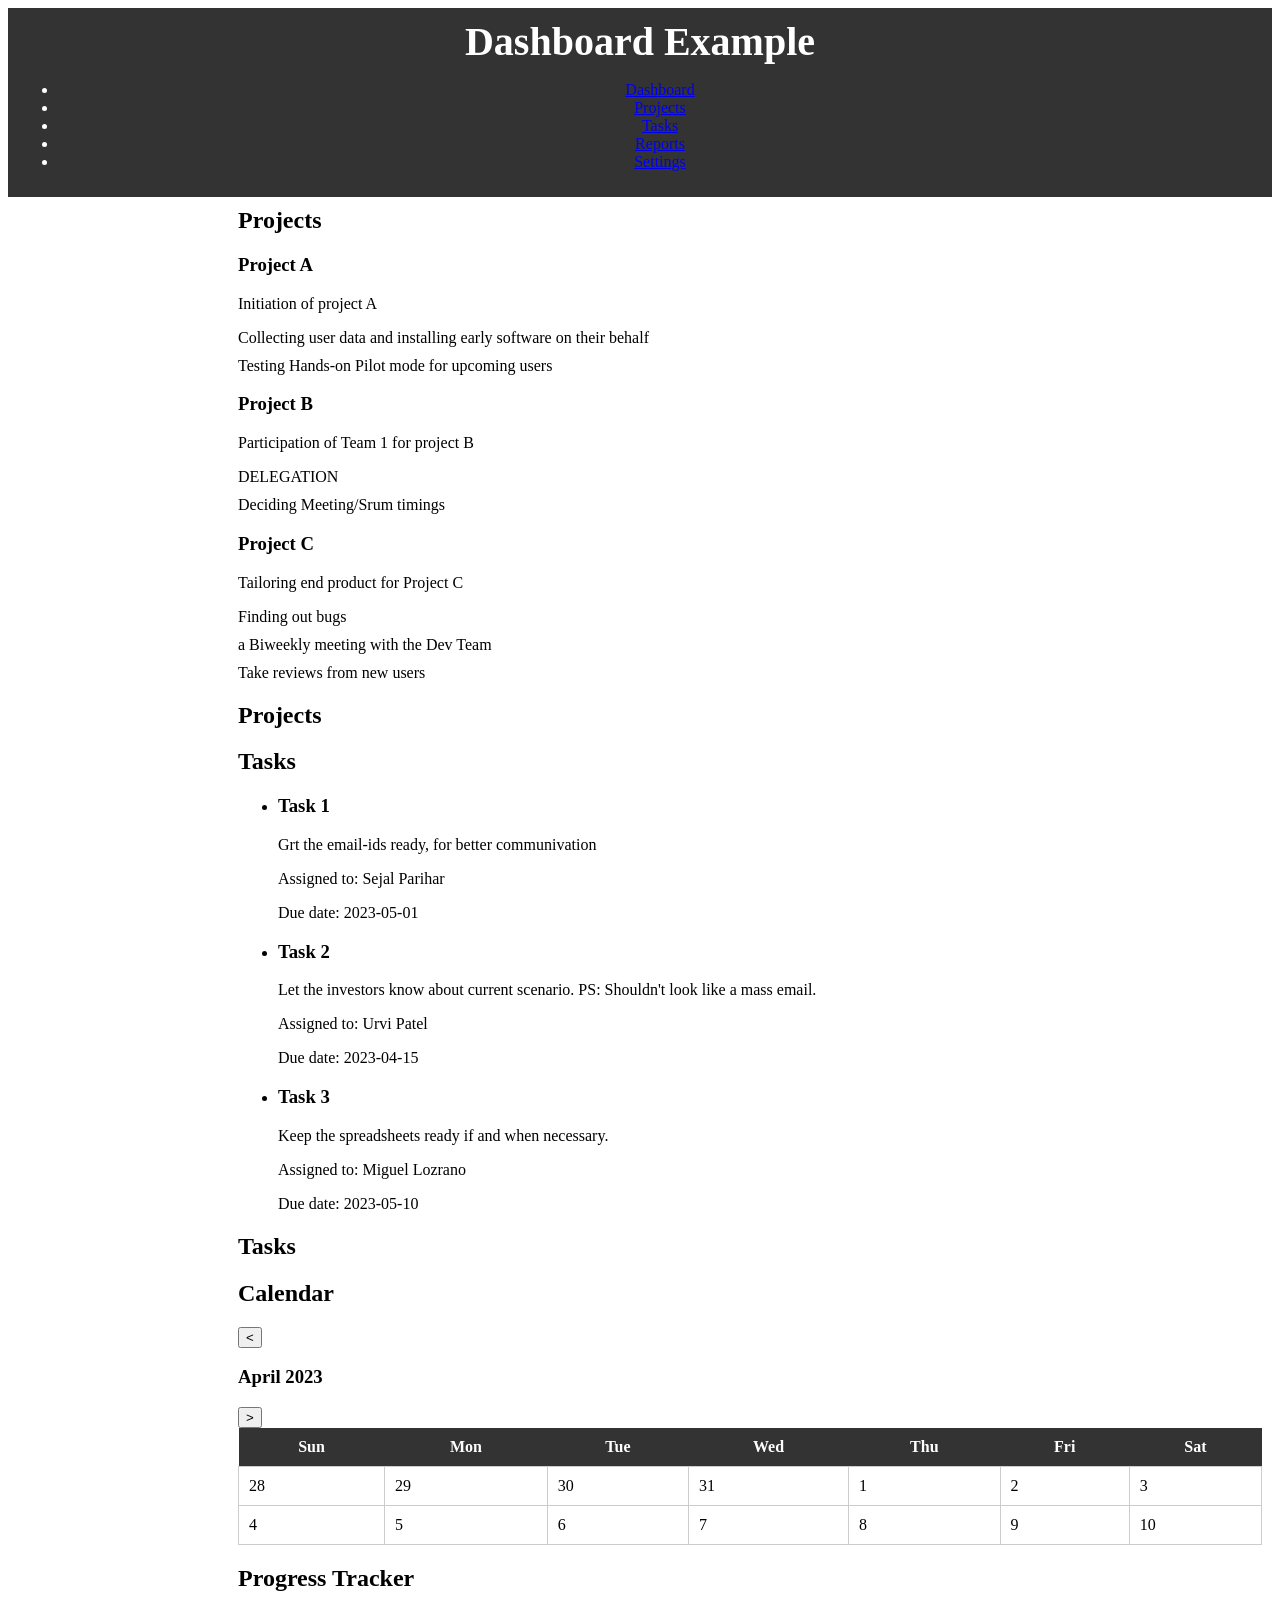
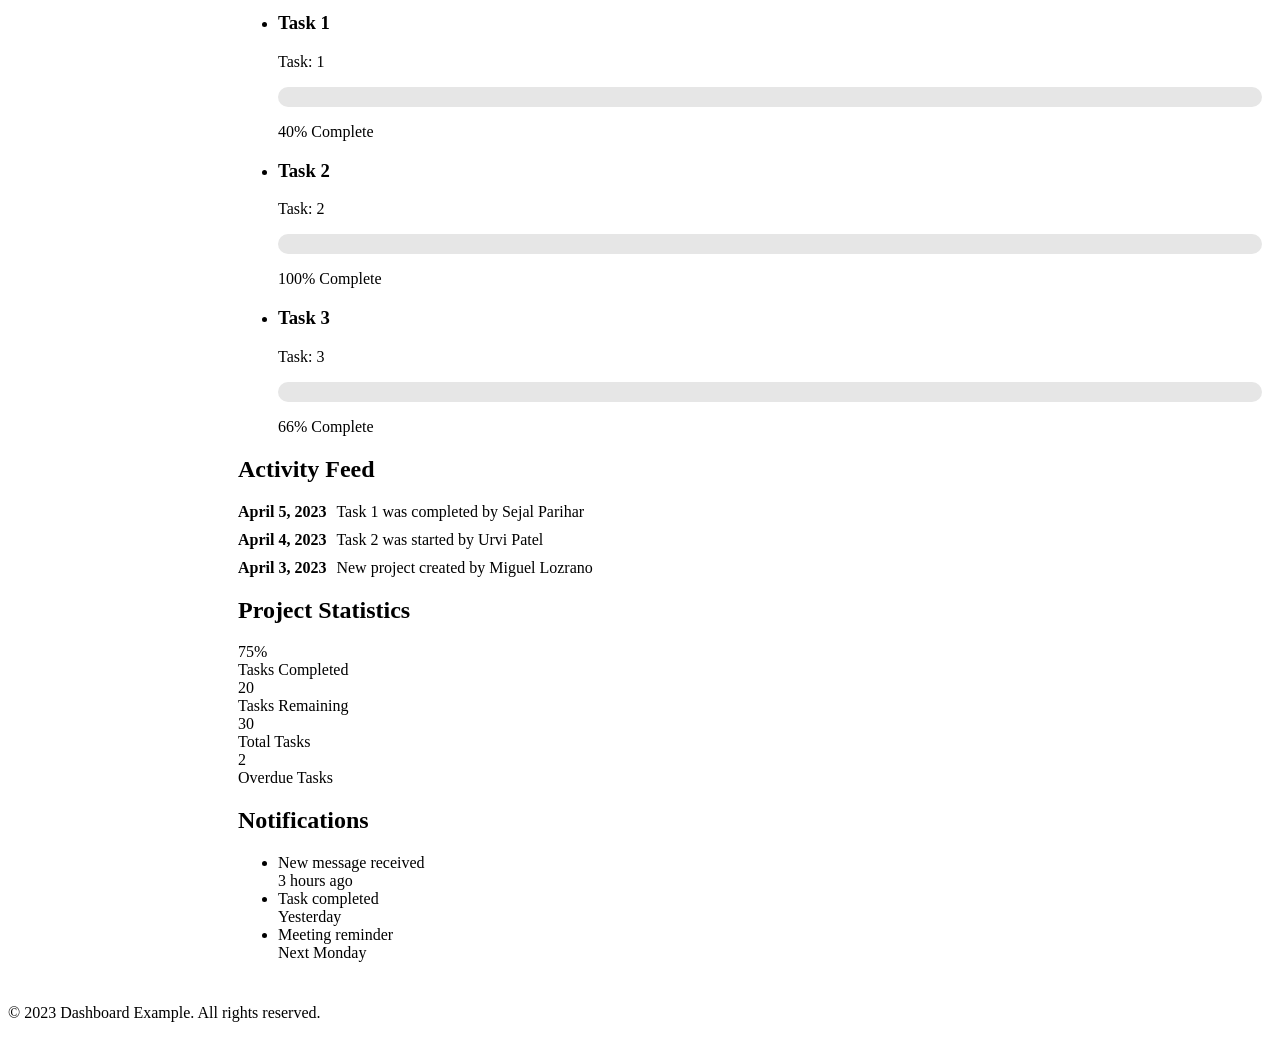
==== index.html @ 57598dc1 "Rename index to index.html" ====
<!DOCTYPE html>
<html>
<head>
	<title>Dashboard Example</title>
	<link rel="stylesheet" href = "style.css"

</head>
<body>
	<header>
		<h1>Dashboard Example</h1>
		<nav>
			<ul>
				<li><a href="#">Dashboard</a></li>
				<li><a href="#">Projects</a></li>
				<li><a href="#">Tasks</a></li>
				<li><a href="#">Reports</a></li>
				<li><a href="#">Settings</a></li>
			</ul>
		</nav>
	</header>
	
	<main>
		<section id="project-list">
                <h2>Projects</h2>
                <ul>
                    <li>
                        <h3>Project A</h3>
                        <p>Initiation of project A</p>
                        <ul>
                            <li>Collecting user data and installing early software on their behalf</li>
                            <li>Testing Hands-on Pilot mode for upcoming users </li>
                        </ul>
                    </li>
                    <li>
                        <h3>Project B</h3>
                        <p>Participation of Team 1 for project B</p>
                        <ul>
                            <li>DELEGATION</li>
                            <li>Deciding Meeting/Srum timings</li>
                        </ul>
                    </li>
                    <li>
                        <h3>Project C</h3>
                        <p>Tailoring end product for Project C</p>
                        <ul>
                            <li>Finding out bugs</li>
                            <li>a Biweekly meeting with the Dev Team</li>
                            <li>Take reviews  from new users</li>
                        </ul>
                    </li>
                </ul>
            </section>
            
			<h2>Projects</h2>
			
		</section>
		
		<section id="task-list">
                <h2>Tasks</h2>
                <ul>
                    <li>
                        <h3>Task 1</h3>
                        <p>Grt the email-ids ready, for better communivation</p>
                        <p>Assigned to: Sejal Parihar</p>
                        <p>Due date: 2023-05-01</p>
                    </li>
                    <li>
                        <h3>Task 2</h3>
                        <p>Let the investors know about current scenario. PS: Shouldn't look like a mass email.</p>
                        <p>Assigned to: Urvi Patel</p>
                        <p>Due date: 2023-04-15</p>
                    </li>
                    <li>
                        <h3>Task 3</h3>
                        <p>Keep the spreadsheets ready if and when necessary.</p>
                        <p>Assigned to: Miguel Lozrano</p>
                        <p>Due date: 2023-05-10</p>
                    </li>
                </ul>
            </section>
            
			<h2>Tasks</h2>
			<!-- Add code for task list widget here -->
		</section>
		
		<section id="calendar">
			<h2>Calendar</h2>
                <div class="calendar-header">
                    <button class="prev-month-btn">&lt;</button>
                    <h3 class="current-month">April 2023</h3>
                    <button class="next-month-btn">&gt;</button>
                </div>
                <table>
                    <thead>
                        <tr>
                            <th>Sun</th>
                            <th>Mon</th>
                            <th>Tue</th>
                            <th>Wed</th>
                            <th>Thu</th>
                            <th>Fri</th>
                            <th>Sat</th>
                        </tr>
                    </thead>
                    <tbody>
                        <tr>
                            <td class="prev-month-day">28</td>
                            <td class="prev-month-day">29</td>
                            <td class="prev-month-day">30</td>
                            <td class="prev-month-day">31</td>
                            <td>1</td>
                            <td>2</td>
                            <td>3</td>
                        </tr>
                        <tr>
                            <td>4</td>
                            <td>5</td>
                            <td>6</td>
                            <td>7</td>
                            <td>8</td>
                            <td>9</td>
                            <td>10</td>
                        </tr>
                    </tbody>
                </table>
            </section>
            
		</section>
		
		
		<section id="progress-tracker">
            <h2>Progress Tracker</h2>
                <ul>
                    <li>
                        <h3>Task 1</h3>
                        <p>Task: 1</p>
                        <div class="progress-bar">
                            <div class="progress-bar-fill" style="width: 40%;"></div>
                        </div>
                        <p>40% Complete</p>
                    </li>
                    <li>
                        <h3>Task 2</h3>
                        <p> Task: 2</p>
                        <div class="progress-bar">
                            <div class="progress-bar-fill" style="width: 100%;"></div>
                        </div>
                        <p>100% Complete</p>
                    </li>
                    <li>
                        <h3>Task 3</h3>
                        <p>Task: 3</p>
                        <div class="progress-bar">
                            <div class="progress-bar-fill" style="width: 66%;"></div>
                        </div>
                        <p>66% Complete</p>
                    </li>
                </ul>
            </section>
            
		</section>
		
		<section id="activity-feed">
            <h2>Activity Feed</h2>
            <ul>
                <li>
                    <div class="activity-date">April 5, 2023</div>
                    <div class="activity-description">Task 1 was completed by Sejal Parihar</div>
                </li>
                <li>
                    <div class="activity-date">April 4, 2023</div>
                    <div class="activity-description">Task 2 was started by Urvi Patel</div>
                </li>
                <li>
                    <div class="activity-date">April 3, 2023</div>
                    <div class="activity-description">New project created by Miguel Lozrano</div>
                </li>
            </ul>
        </section>
     
    
		</section>
	
			<section id="stats">
                <h2>Project Statistics</h2>
                <div class="stats-container">
                    <div class="stat">
                        <div class="stat-value">75%</div>
                        <div class="stat-label">Tasks Completed</div>
                    </div>
                    <div class="stat">
                        <div class="stat-value">20</div>
                        <div class="stat-label">Tasks Remaining</div>
                    </div>
                    <div class="stat">
                        <div class="stat-value">30</div>
                        <div class="stat-label">Total Tasks</div>
                    </div>
                    <div class="stat">
                        <div class="stat-value">2</div>
                        <div class="stat-label">Overdue Tasks</div>
                    </div>
                </div>
            </section>
            
		</section>
		
		<section id="notifications">
			<h2>Notifications</h2>
                <ul>
                    <li>
                        <div class="notification-icon"><i class="fas fa-envelope"></i></div>
                        <div class="notification-details">
                            <div class="notification-title">New message received</div>
                            <div class="notification-time">3 hours ago</div>
                        </div>
                    </li>
                    <li>
                        <div class="notification-icon"><i class="fas fa-check"></i></div>
                        <div class="notification-details">
                            <div class="notification-title">Task completed</div>
                            <div class="notification-time">Yesterday</div>
                        </div>
                    </li>
                    <li>
                        <div class="notification-icon"><i class="fas fa-calendar"></i></div>
                        <div class="notification-details">
                            <div class="notification-title">Meeting reminder</div>
                            <div class="notification-time">Next Monday</div>
                        </div>
                    </li>
                </ul>
            </section>
            
		</section>
		
	</main>
	
	<footer>
		<p>&copy; 2023 Dashboard Example. All rights reserved.</p>
	</footer>
	
</body>
</html>
---- style.css ----
style.css
body {
    font-family: Arial, sans-serif;
    background-color: #f4f4f4;
  }
  
  /* Header styles */
  header {
    background-color: #333;
    color: #fff;
    padding: 10px;
    text-align: center;
  }
  
  header h1 {
    margin: 0;
    font-size: 2.5em;
  }
  
  /* Sidebar styles */
  aside {
    background-color: #ddd;
    padding: 10px;
    width: 200px;
    position: fixed;
    height: 100%;
  }
  
  /* Main content styles */
  main {
    margin-left: 220px;
    padding: 10px;
  }
  
  /* Project list styles */
  #project-list {
    margin-bottom: 20px;
  }
  
  #project-list h2 {
    margin-top: 0;
  }
  
  #project-list ul {
    list-style: none;
    margin: 0;
    padding: 0;
  }
  
  #project-list li {
    margin-bottom: 10px;
  }
  
  #project-list a {
    color: #333;
    text-decoration: none;
  }
  
  /* Task list styles */
  #task-list {
    margin-bottom: 20px;
  }
  
  #task-list h2 {
    margin-top: 0;
  }
  
  #task-list table {
    width: 100%;
    border-collapse: collapse;
  }
  
  #task-list th {
    text-align: left;
    background-color: #333;
    color: #fff;
    padding: 10px;
  }
  
  #task-list td {
    padding: 10px;
    border: 1px solid #ccc;
  }
  
  #task-list td.completed {
    color: green;
  }
  
  #task-list td.overdue {
    color: red;
  }
  
  /* Calendar widget styles */
  #calendar {
    margin-bottom: 20px;
  }
  
  #calendar h2 {
    margin-top: 0;
  }
  
  #calendar table {
    width: 100%;
    border-collapse: collapse;
  }
  
  #calendar th {
    text-align: center;
    background-color: #333;
    color: #fff;
    padding: 10px;
  }
  
  #calendar td {
    padding: 10px;
    border: 1px solid #ccc;
  }
  
  #calendar td.today {
    background-color: #e6f7ff;
  }
  
  /* Progress tracker styles */
  #progress-tracker {
    margin-bottom: 20px;
  }
  
  #progress-tracker h2 {
    margin-top: 0;
  }
  
  #progress-tracker .progress-bar {
    background-color: #e6e6e6;
    height: 20px;
    border-radius: 10px;
    overflow: hidden;
    margin-bottom: 10px;
  }
  
  #progress-tracker .progress-bar span {
    display: block;
    height: 100%;
    background-color: #007bff;
  }
  
  #progress-tracker .progress-bar span.task-1 {
    width: 75%;
  }
  
  #progress-tracker .progress-bar span.task-2 {
    width: 25%;
  }
  
  /* Activity feed styles */
  #activity-feed {
    margin-bottom: 20px;
  }
  
  #activity-feed h2 {
    margin-top: 0;
  }
  
  #activity-feed ul {
    list-style: none;
    margin: 0;
    padding: 0;
  }
  
  #activity-feed li {
    margin-bottom: 10px;
    display: flex;
  }
  
  #activity-feed .activity-date {
    margin-right: 10px;
    font-weight: bold;
  }
  
  /* Statistics styles */
  #stats {
    margin-bottom: 20px;
}
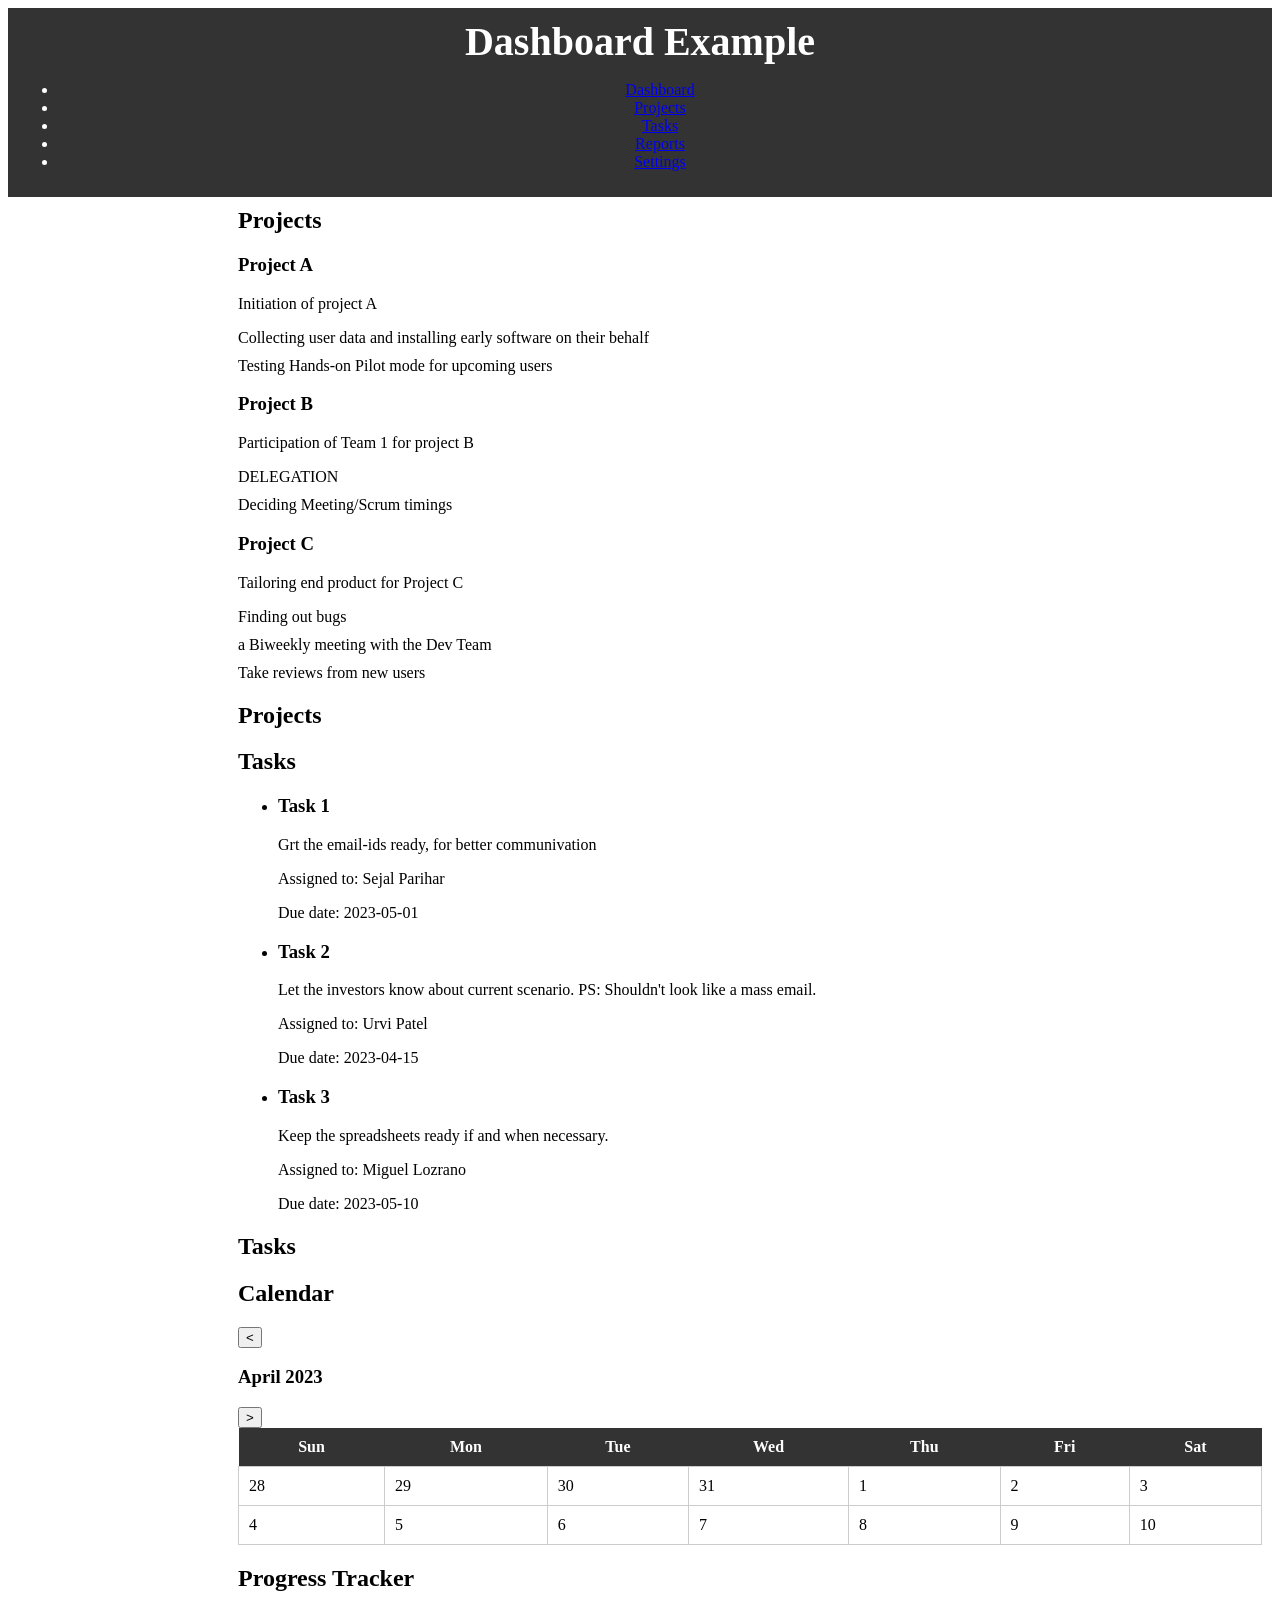
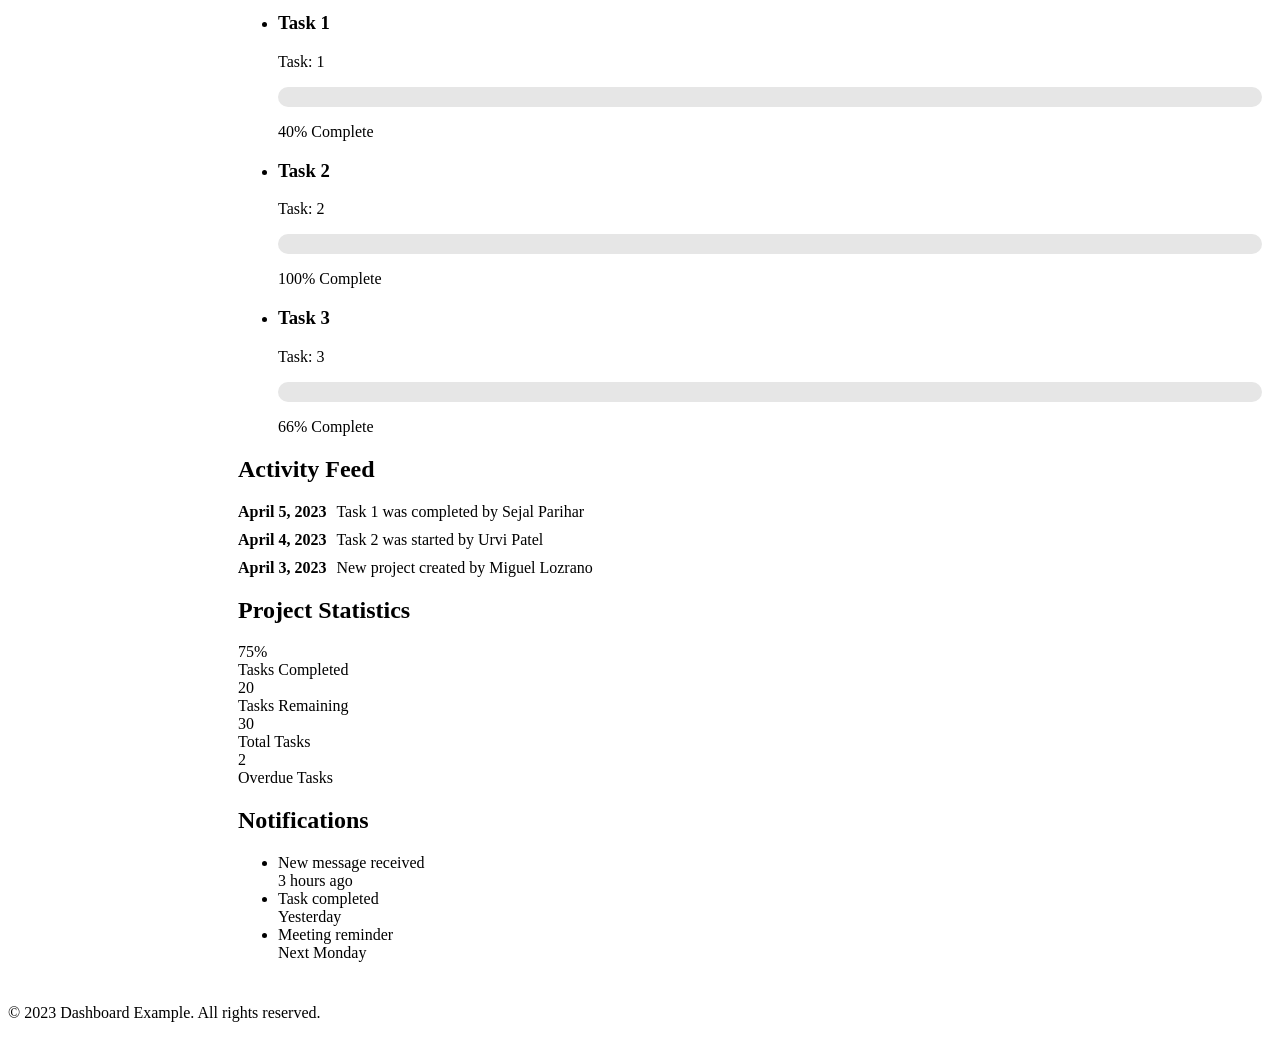
==== commit 1af02464: "Update index.html" ====
--- a/index.html
+++ b/index.html
@@ -36,7 +36,7 @@
                         <p>Participation of Team 1 for project B</p>
                         <ul>
                             <li>DELEGATION</li>
-                            <li>Deciding Meeting/Srum timings</li>
+                            <li>Deciding Meeting/Scrum timings</li>
                         </ul>
                     </li>
                     <li>
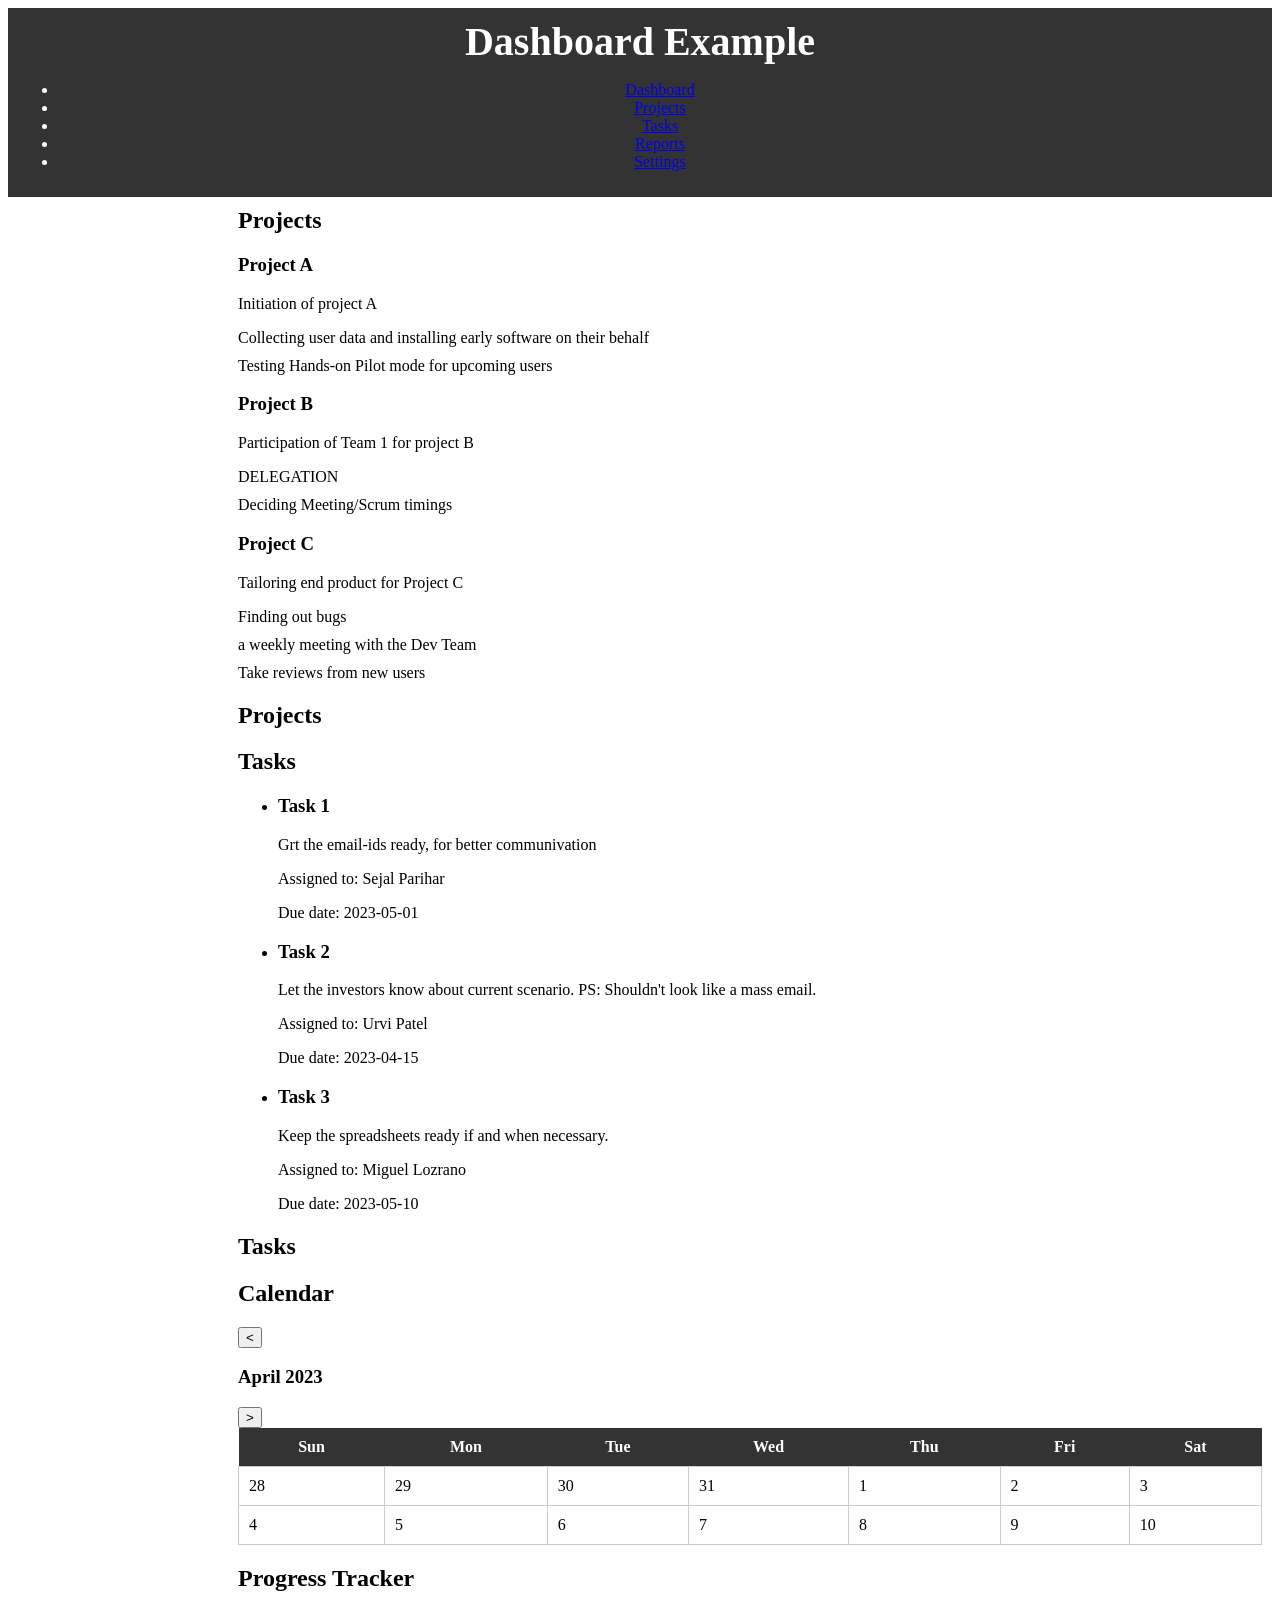
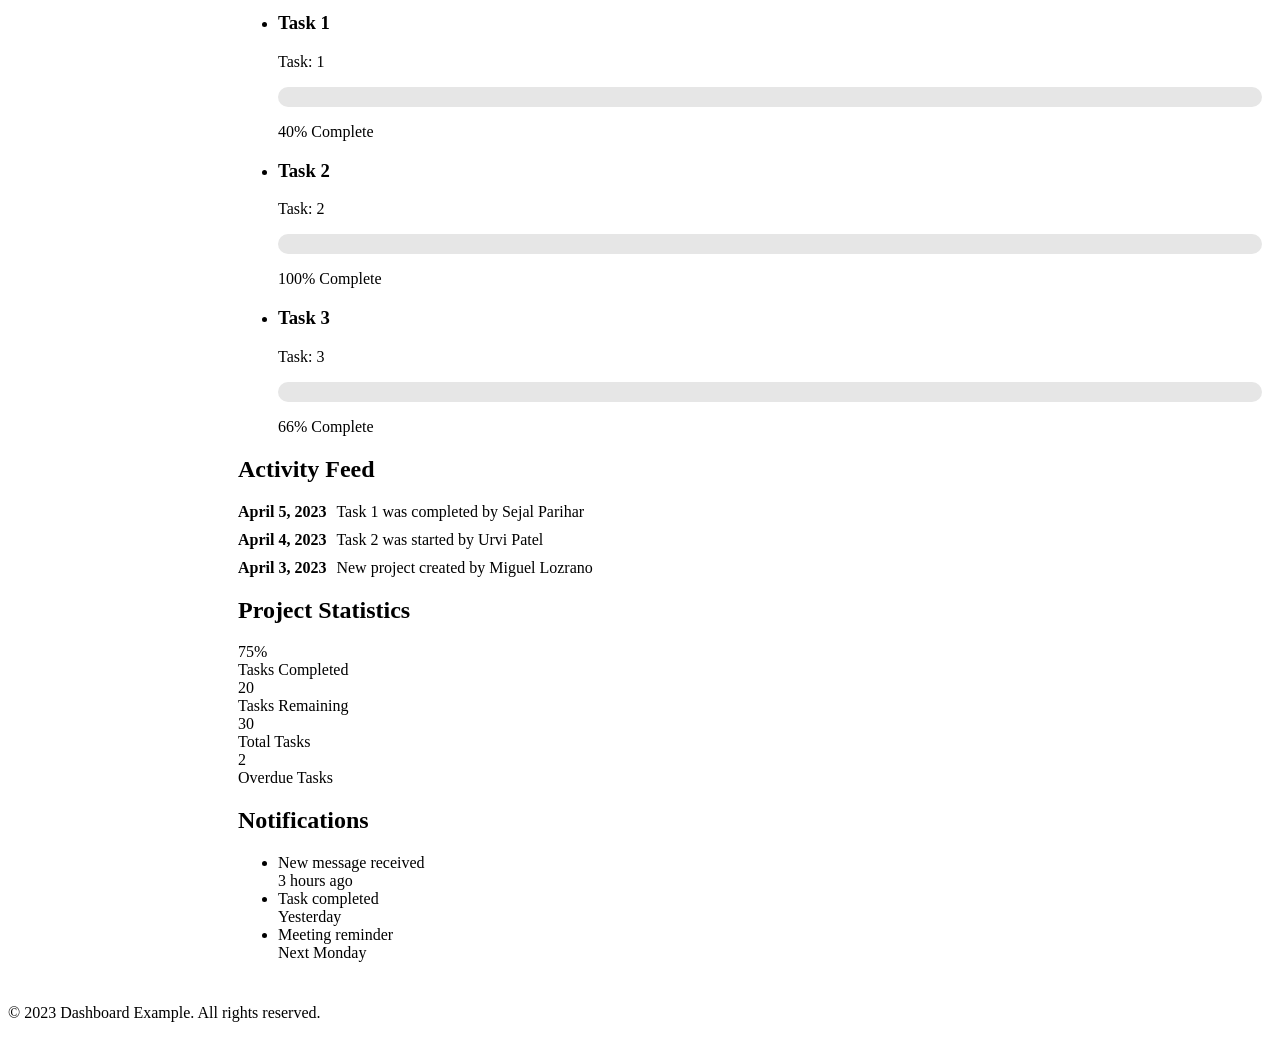
==== commit 44bce0da: "Update index.html" ====
--- a/index.html
+++ b/index.html
@@ -44,7 +44,7 @@
                         <p>Tailoring end product for Project C</p>
                         <ul>
                             <li>Finding out bugs</li>
-                            <li>a Biweekly meeting with the Dev Team</li>
+                            <li>a weekly meeting with the Dev Team</li>
                             <li>Take reviews  from new users</li>
                         </ul>
                     </li>
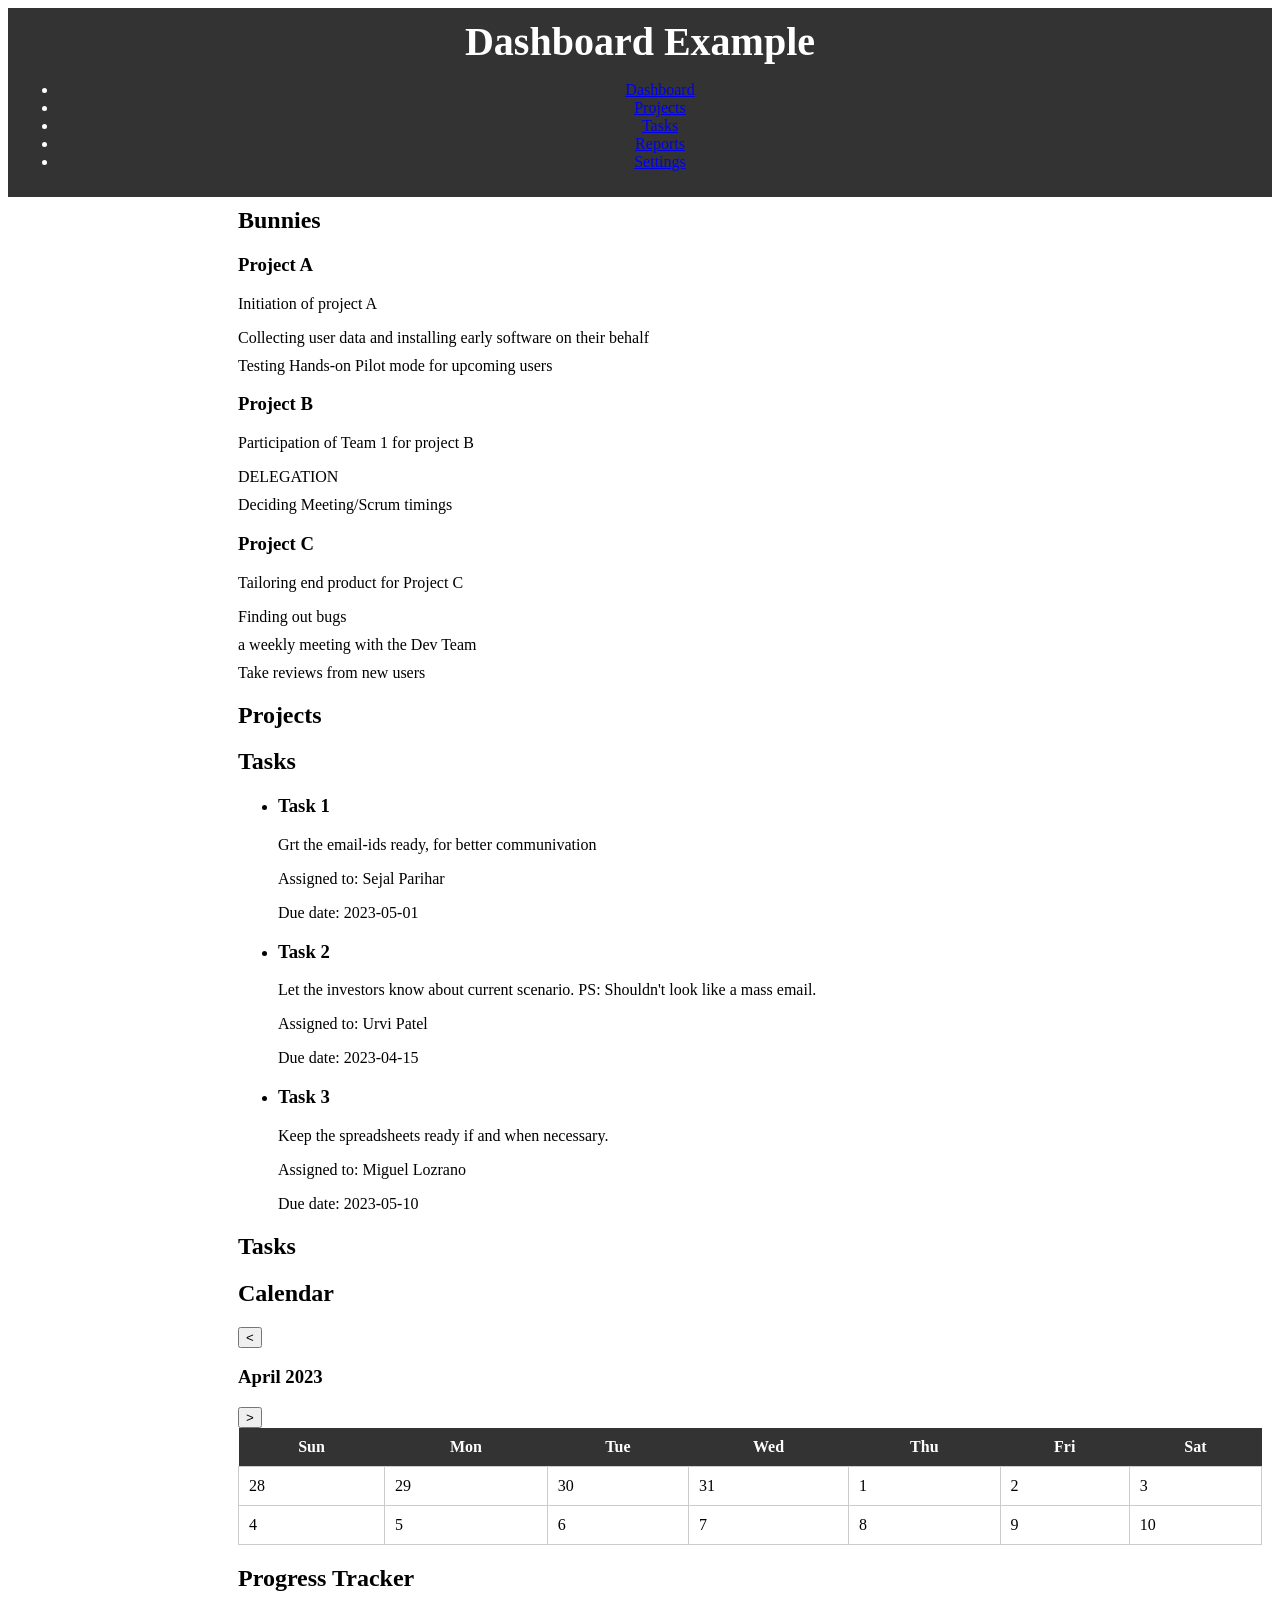
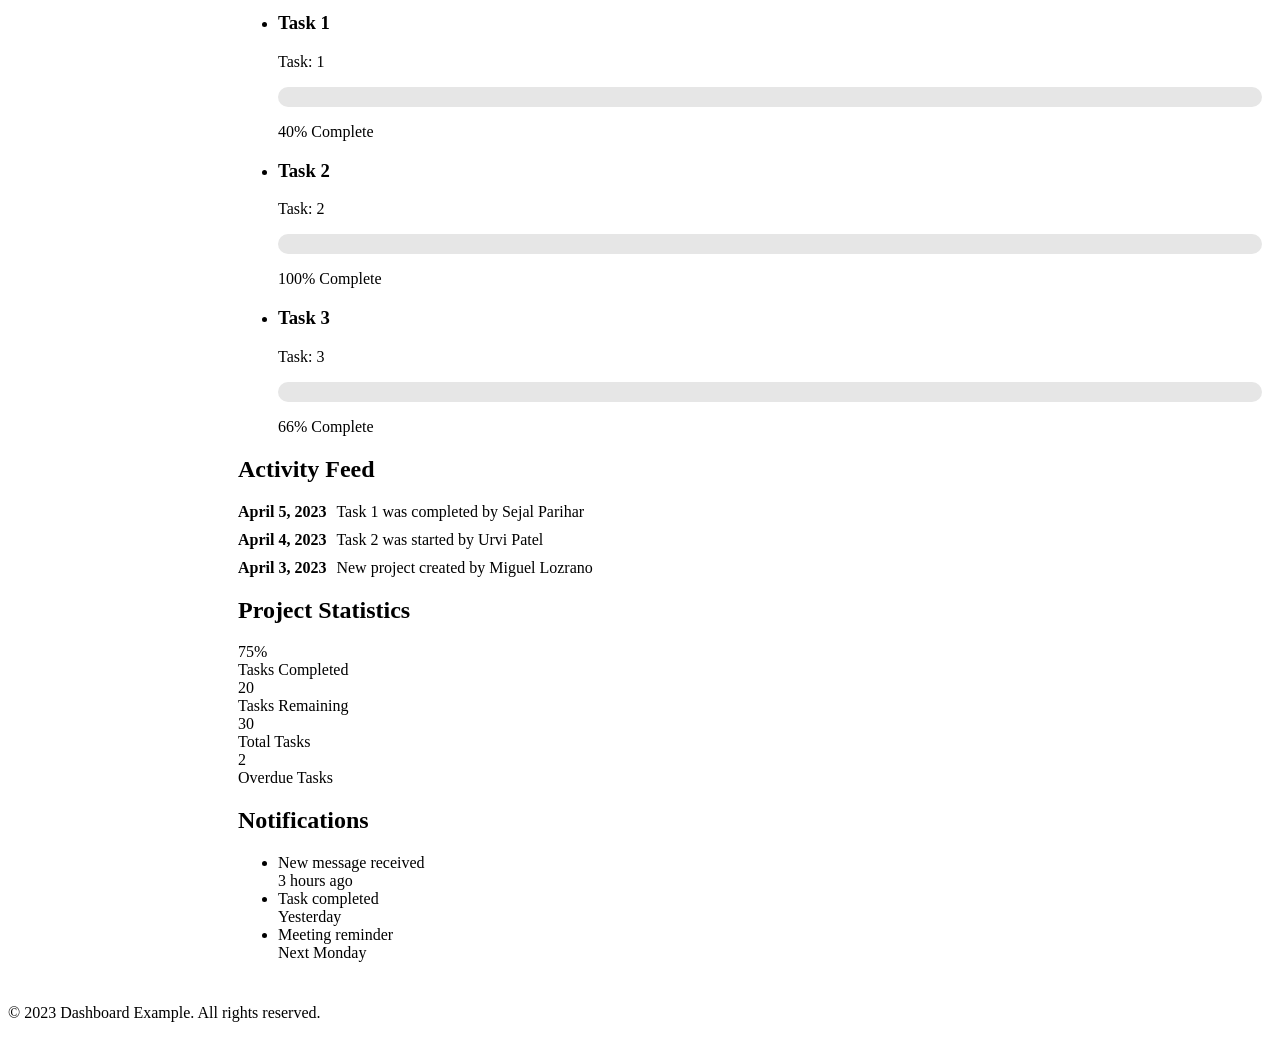
==== commit f67f0159: "Update index.html" ====
--- a/index.html
+++ b/index.html
@@ -21,7 +21,7 @@
 	
 	<main>
 		<section id="project-list">
-                <h2>Projects</h2>
+                <h2>Bunnies</h2>
                 <ul>
                     <li>
                         <h3>Project A</h3>
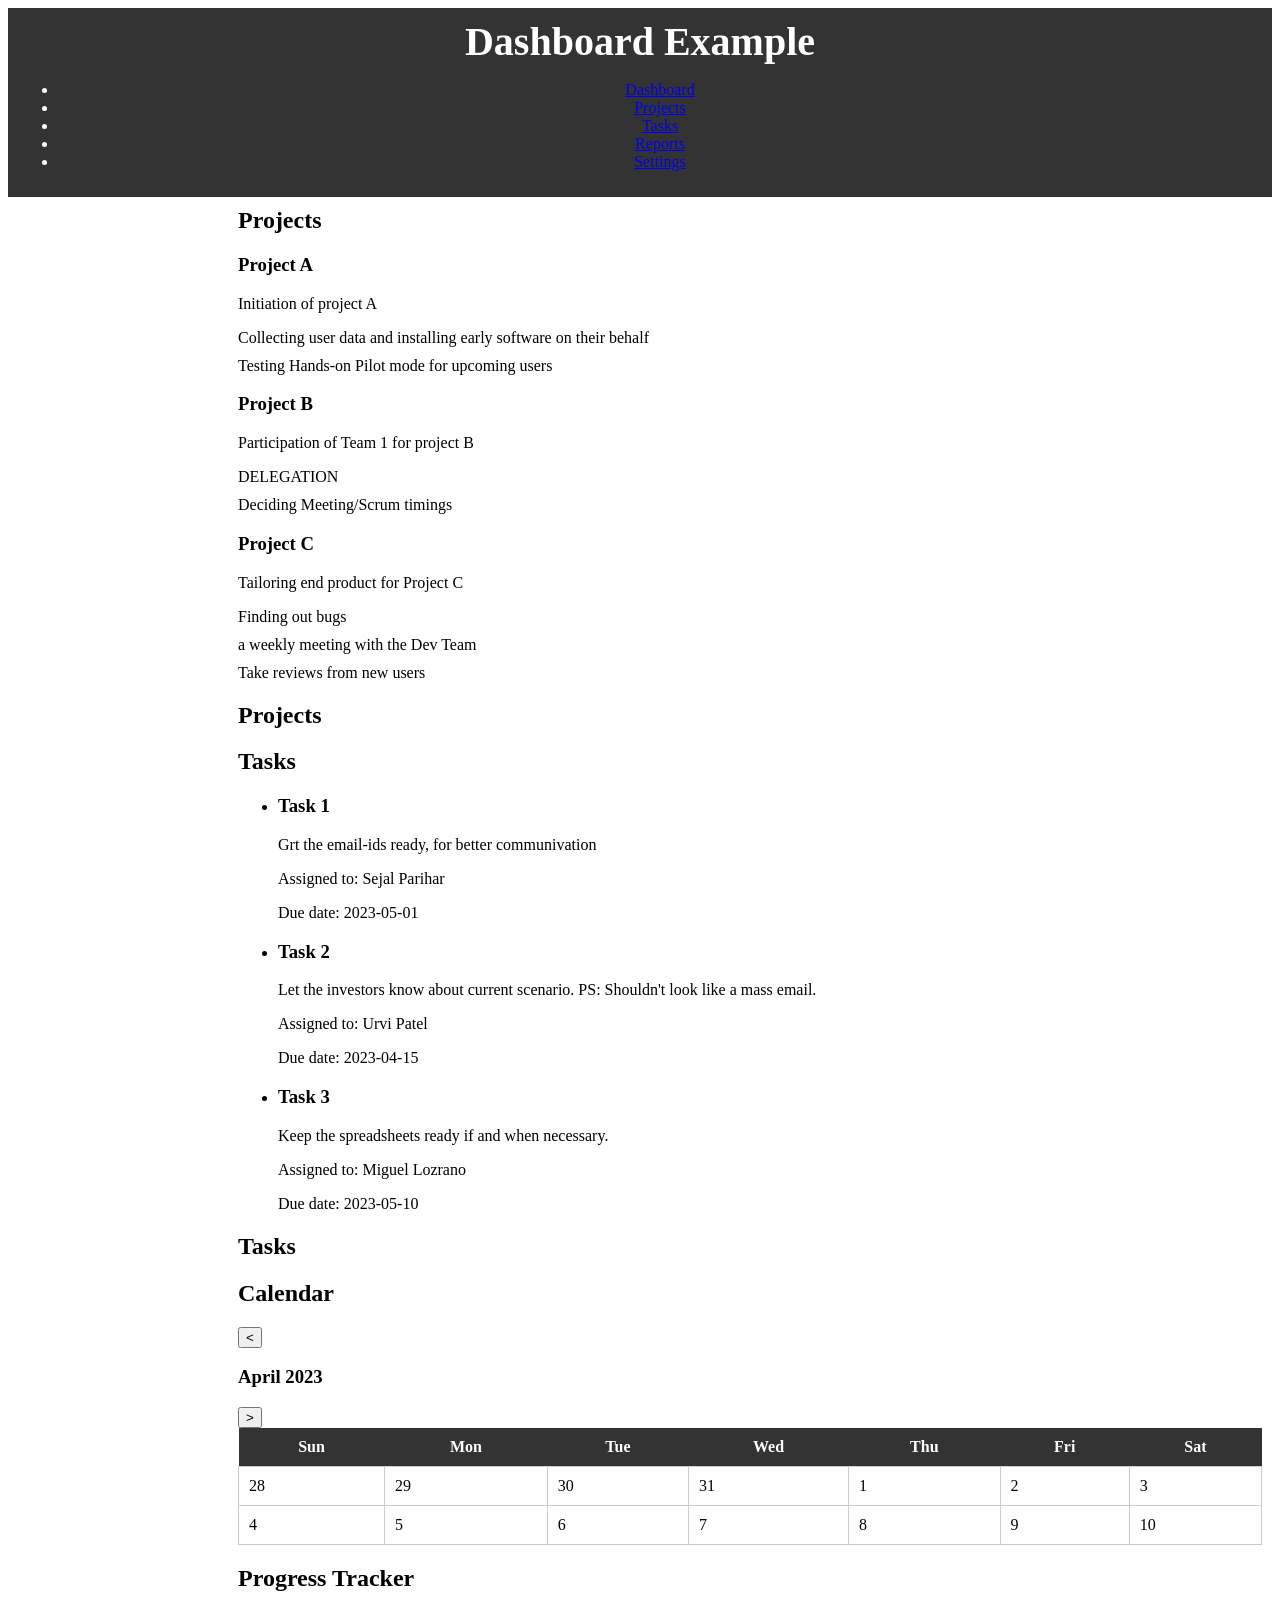
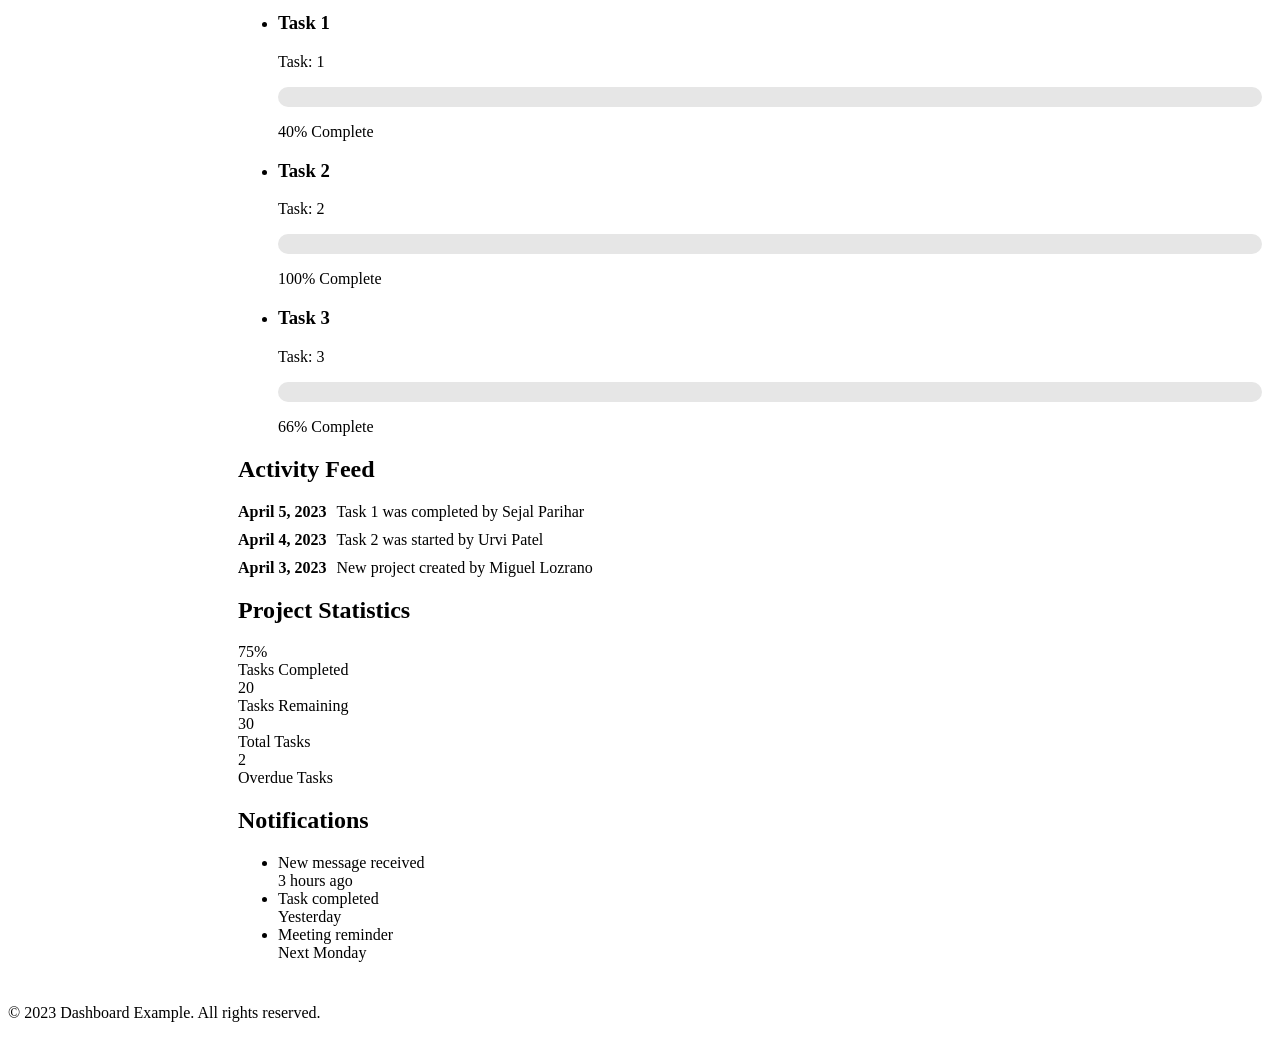
==== commit a4118125: "Update index.html" ====
--- a/index.html
+++ b/index.html
@@ -21,7 +21,7 @@
 	
 	<main>
 		<section id="project-list">
-                <h2>Bunnies</h2>
+                <h2>Projects</h2>
                 <ul>
                     <li>
                         <h3>Project A</h3>
